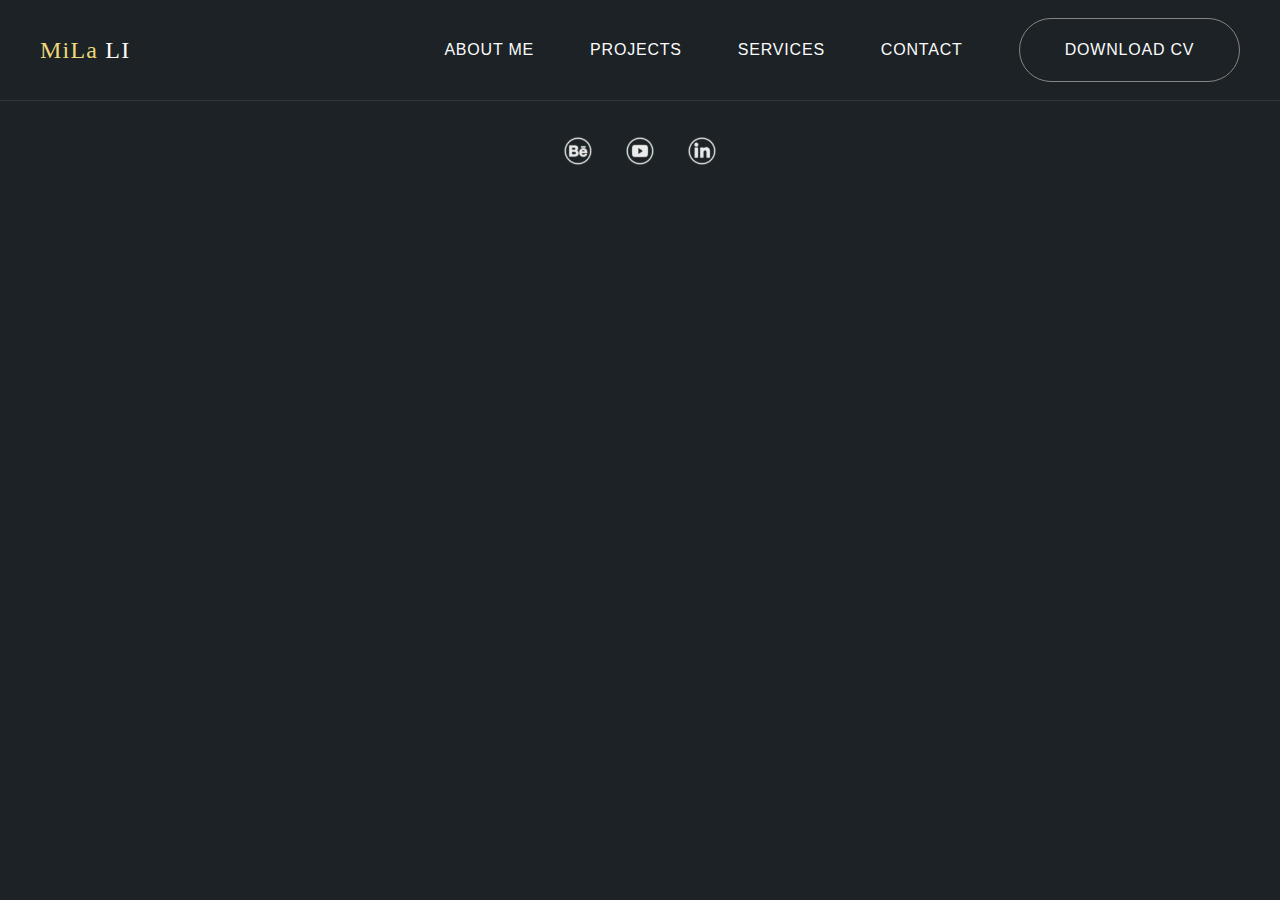
==== services.html @ 74737bff "update" ====
<!DOCTYPE html>
<html lang="en">
  <head>
    <meta charset="UTF-8" />
    <meta name="viewport" content="width=device-width, initial-scale=1.0" />
    <title>Document</title>
    <!-- Google fonts -->
    <link rel="preconnect" href="https://fonts.googleapis.com" />
    <link rel="preconnect" href="https://fonts.gstatic.com" crossorigin />
    <link
      href="https://fonts.googleapis.com/css2?family=Montserrat:wght@400;700&family=Raleway:wght@700&family=Roboto:wght@400;500;700&display=swap"
      rel="stylesheet"
    />
    <!-- Modern normalize -->
    <link
      rel="stylesheet"
      href="https://cdnjs.cloudflare.com/ajax/libs/modern-normalize/2.0.0/modern-normalize.min.css"
    />
    <link
      rel="stylesheet"
      href="https://cdnjs.cloudflare.com/ajax/libs/modern-normalize/2.0.0/modern-normalize.min.css"
    />
    <!-- Our stylesheet -->
    <link rel="stylesheet" href="./mobile.css" />
    <link rel="stylesheet" href="./tablet.css" />
    <link rel="stylesheet" href="./desktop.css" />
  </head>
  <body>
    <header class="page-header">
      <div class="container header-container">
        <nav class="page-navigation">
          <a class="logotype" href="./index.html"
            >MiLa <span class="header-span">LI</span></a
          >
          <ul class="menu-list">
            <li class="menu-item">
              <a class="menu-link menu-link-link" href="./about.html"
                >ABOUT ME</a
              >
            </li>
            <li class="menu-item">
              <a class="menu-link" href="./case.html">PROJECTS</a>
            </li>
            <li class="menu-item">
              <a class="menu-link" href="">SERVICES</a>
            </li>
            <li class="menu-item">
              <a class="menu-link" href="./contact.html">CONTACT</a>
            </li>
          </ul>
        </nav>
        <address class="header-cv">
          <a class="header-cv-link" href="DOWNLOAD CV">DOWNLOAD CV</a>
        </address>
        <button type="button" class="menu-open-btn" data-menu-open>
          <svg class="menu-open-icon" width="36" height="24">
            <use href="./images/icons.svg#icon-Nav"></use>
          </svg>
        </button>
      </div>

      <div class="mobile-menu" data-menu>
        <div class="container mobile-menu-container">
          <button type="button" class="menu-close-btn" data-menu-close>
            <svg width="36" height="36">
              <use href="./images/icons.svg#icon-x-icon"></use>
            </svg>
          </button>
          <ul class="mob-nav-list">
            <li><a href="./index.html" class="mob-nav-link current">CV</a></li>
            <li><a href="./about.html" class="mob-nav-link">ABOUT ME</a></li>
            <li><a href="./case.html" class="mob-nav-link">PROJECTS</a></li>
            <li><a href="" class="mob-nav-link">SERVICES </a></li>
            <li><a href="./contact.html" class="mob-nav-link">CONTACT</a></li>
          </ul>
          <ul class="mob-soc-list">
            <li>
              <a href=""
                ><img
                  src="./images/social_media_icon_collection_5_1 1.svg"
                  alt=""
                  width="40"
                  height="40"
              /></a>
            </li>
            <li>
              <a href=""
                ><img
                  src="./images/social_media_icon_collection_5_you 1.svg"
                  alt=""
                  width="40"
                  height="40"
              /></a>
            </li>
            <li>
              <a href=""
                ><img
                  src="./images/social_media_icon_collection_lin 1.svg"
                  alt=""
                  width="40"
                  height="40"
              /></a>
            </li>
          </ul>
        </div>
      </div>
    </header>
    <main></main>
    <footer class="footer">
      <address class="address">
        <ul class="adress-list">
          <li>
            <a href=""
              ><img
                src="./images/social_media_icon_collection_5_1 1.svg"
                alt=""
                width="40"
                height="40"
            /></a>
          </li>
          <li>
            <a href=""
              ><img
                src="./images/social_media_icon_collection_5_you 1.svg"
                alt=""
                width="40"
                height="40"
            /></a>
          </li>
          <li>
            <a href=""
              ><img
                src="./images/social_media_icon_collection_lin 1.svg"
                alt=""
                width="40"
                height="40"
            /></a>
          </li>
        </ul>
      </address>
    </footer>
    <script src="./js/mobilemenu.js"></script>
  </body>
</html>
---- mobile.css ----
/* ============== COMMON STYLES ============== */

ul, ol {
  list-style-type: none;
  margin: 0;
  padding: 0;
}

a {
  text-decoration: none;
}
 h1,h2,h3,h4, p {margin: 0;}

 img {
  display: block;
  height: auto;
  width: 100%;

 }

 address {
  font-style: normal;
 }

 body {
  font-family: Poppins, sans-serif;
  font-size: 16px;
  color: #FFFFFF;
  background: #1C2225;
 }

 .container {
  max-width: 375px;
  padding-left: 20px;
  padding-right: 20px;
  margin: 0 auto;
 }


/* ============== COMMON STYLES ============== */

.page-header {
}

.header-container {
  display: flex;
  justify-content: space-between;
  align-items: flex-end;
}

.page-navigation {
}

.logotype {
  color: #ECD979;
text-align: center;

font-family: Sedan SC;
font-size: 24px;
line-height: 1; /* 100% */
letter-spacing: 0.05em;
padding-top: 34px;
padding-bottom: 10px;
display: block;
}
.header-span {
  color: #FAFAFA;
}
.menu-list {
  display: none;
}

.header-cv {
  display: none;
}
.header-cv-link {
}

.menu-open-btn {
  padding: 0;
  line-height: 0;
  background-color: transparent;
  border: none;
  width: 56px;
  height: 44px;
}

.mobile-menu {
  position: fixed;
  width: 100%;
  height: 100%;
  top: 0;
  left: 0;
  background-color: #1C2225;
  background-image: url("../images/bg_img.png");
  background-repeat: no-repeat;
 background-position-x: 38px;
 background-position-y: 440px;
 opacity: 0;
 visibility: hidden;
}

.is-open {
  opacity: 1;
  visibility: visible;
}

.menu-close-btn {
padding: 0;
line-height: 0;
background-color: transparent;
border: none;
display: block;
margin-left: auto;
margin-bottom: 95px;
}

.mobile-menu-container {
padding: 36px 20px 30px 20px;
display: flex;
flex-direction: column;
height: 100%;
}


.mob-nav-list {
  display: flex;
  flex-direction: column;
  gap: 32px;
  margin-bottom: auto;
}
.mob-nav-link {
  color: #FBFBFB;
font-size: 16px;
line-height: 1.5; /* 150% */
letter-spacing: 0.05em;
}
.mob-soc-list {
  display: flex;
  gap: 22px;
  justify-content: center;
  position: relative;
}
.mob-soc-list::before{
  content: "";
  position: absolute;
}
.current {
  border: 1px solid #ECD979;
  padding: 4px 16px;
  display: inline-block;
}

.hero {
 
 
}

.hero-container {
 background-image: url("../images/bg_img.png");
  background-position-y: 286px;
  background-position-x: 41px;
  background-repeat: no-repeat;
   padding-top: 106px;
  padding-bottom: 435px;
}
.hero-title {
color: #FBFBFB;
text-align: center;
font-family: Sylfaen;
font-size: 32px;
letter-spacing: 0.05em;
font-weight: 400;
}

.hero-text {
color: #FBFBFB;
font-family: Sylfaen;
font-size: 24px;
letter-spacing: 0.05em;
font-weight: 500;
text-align: center;
}

.footer {
  border-top: 1px solid #33383A;
  padding: 30px 0;


}
.address {
}
.adress-list {
  display: flex;
  justify-content: center;
  gap: 22px;
}



.about-container {

 padding-top: 64px;
  padding-bottom: 155px;
}

.about-title {
  color:  #ECD979;
text-align: center;


font-size: 24px;

font-weight: 400;
line-height: 1; /* 100% */
letter-spacing: 0.05em;
margin-bottom: 48px;
}

.about-text {
  color: #FFF;
font-family: Sylfaen;

font-size: 16px;


line-height: normal;
letter-spacing: 0.05em;
}

.case {
  padding: 74px 0;
}

.case-title {
  color: #FBFBFB;

font-size: 24px;

font-weight: 500;
line-height: 1; /* 100% */
letter-spacing: 0.05em;
margin-bottom: 40px;
}
.case-list {
  display: flex;
  flex-direction: column;
  gap: 80px;
}

.case-container {
  display: flex;
  justify-content: space-between;
  margin-bottom: 18px;
}
.case-subtitle {
  color: rgba(252, 249, 249, 0.40);

font-size: 16px;

font-weight: 400;
letter-spacing: -0.04em;
margin-bottom: 6px;
}
.case-text {
  color: #FFF;
font-size: 16px;
line-height: normal;
letter-spacing: -0.04em;
}
.case-description {
  display: none;
}
.case-text-list {
  display: none;
}
---- desktop.css ----
@media screen and (min-width: 1280px) {
   .container {
    max-width: 1230px;
    padding-left: 15px;
    padding-right: 15px;
   } 
.header-container {
align-items: center;
}

.header-cv {
  display: block;
}
.menu-open-btn {
    display: none;
}
.logotype {
    padding: 38px 0;
    margin-right: 314px;
}
.page-navigation {
    display: flex;
    align-items: center;
}
   .menu-list {
  display: flex;
  gap: 56px;
}
.menu-link  {
    color: #FBFBFB;
text-align: center;
font-size: 16px;
line-height: 1.5; /* 150% */
letter-spacing: 0.05em;
}

.menu-link:hover,
.menu-link:focus {
   color:  #ECD979;
}

.header-cv-link {
    width: 221px;
    height: 64px;
    display: flex;
    justify-content: center;
    align-items: center;
    color: #FBFBFB;
font-size: 16px;
line-height: 1.5; /* 150% */
letter-spacing: 0.05em;
border-radius: 32px;
border: 1px solid #858585;
}

.header-cv-link:hover,
.header-cv-link:focus {
    border-color: #F4F4F4;
       color:  #ECD979;
}

.mobile-menu {
    display: none;
}



.hero-title {
    text-align: left;
    font-size: 64px;
}

.hero-text {
    text-align: left;
    font-size: 48px;
}

.hero-container {
 background-image: url("../images/bg_desk.png");
  background-position-y: 335px;
  background-position-x: 439px;
  background-repeat: no-repeat;
  padding-top: 134px;
padding-bottom: 466px;
}


.about-container {
background-image: url(../images/lampe.svg);
  padding-top: 80px;
  padding-bottom: 99px;
  background-repeat: no-repeat;
    background-size: 143px;
    background-position-y: 538px;
    background-position-x: 1035px;
}
.about-title {

font-size: 48px;

font-weight: 500;
line-height: 1.5; /* 100% */
margin-bottom: 88px;
}

.about-text {
max-width: 734px;
font-size: 24px;

}
.case {
    padding: 80px 0;
}

.case-title {
   
font-size: 48px;

line-height: 1.5; /* 50% */

margin-bottom: 160px;
}
.case-container{
margin-bottom: 20px;
   
}
.case-description {
    display: block;
}
.case-text {
    display: none;
}


.case-description {
    color: #FFF;

font-size: 16px;

line-height: normal;
letter-spacing: -0.05em;
margin-bottom: 80px;
}

.case-text-list {
     display: flex;
     flex-wrap: wrap;
     gap: 34px;
}
.case-text-item {
    width: calc((100% - 34px)/2);
border-radius: 8px;
border: 1px solid rgba(252, 249, 249, 0.10);
padding: 48px 24px;
}
.case-text-subtitle {
    color: #FFF;

font-size: 24px;

font-weight: 500;
line-height: normal;
letter-spacing: -0.04em;
margin-bottom: 20px;
}
.case-text-desc {
    color: #FFF;

font-size: 20px;


line-height: normal;
letter-spacing: -0.04em;
}
}
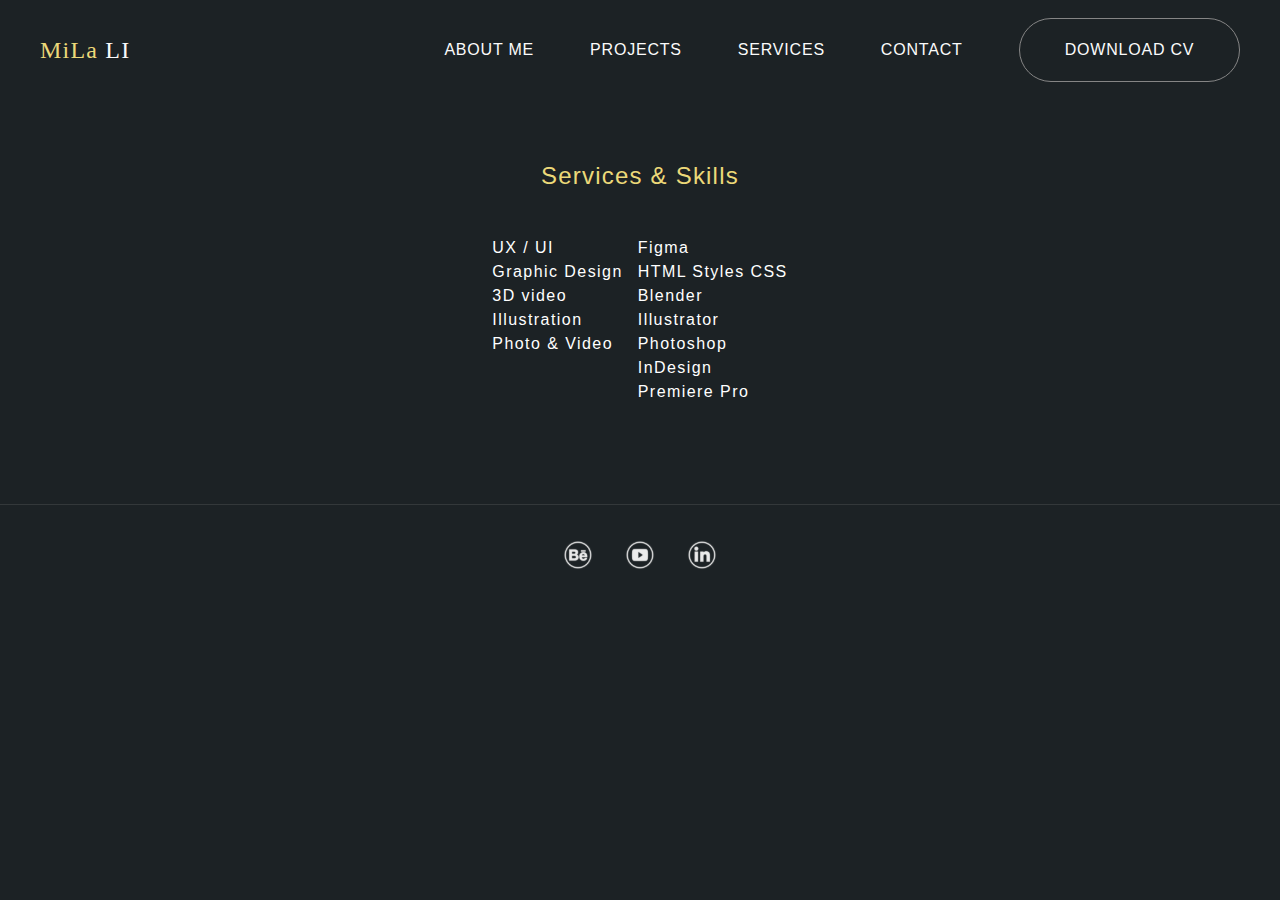
==== commit 211cf06a: "add" ====
--- a/services.html
+++ b/services.html
@@ -105,7 +105,55 @@
         </div>
       </div>
     </header>
-    <main></main>
+    <main>
+      <section class="service">
+        <div class="container">
+          <h1 class="service-title">Services & Skills</h1>
+          <div class="list-wraper">
+            <ul class="service-list">
+              <li>
+                <p class="service-text">UX / UI</p>
+              </li>
+              <li>
+                <p class="service-text">Graphic Design</p>
+              </li>
+              <li>
+                <p class="service-text">3D video</p>
+              </li>
+              <li>
+                <p class="service-text">Illustration</p>
+              </li>
+              <li>
+                <p class="service-text">Photo & Video</p>
+              </li>
+            </ul>
+            <ul class="service-list">
+              <li>
+                <p class="service-text">Figma</p>
+              </li>
+              <li>
+                <p class="service-text">HTML Styles CSS</p>
+              </li>
+              <li>
+                <p class="service-text">Blender</p>
+              </li>
+              <li>
+                <p class="service-text">Illustrator</p>
+              </li>
+              <li>
+                <p class="service-text">Photoshop</p>
+              </li>
+              <li>
+                <p class="service-text">InDesign</p>
+              </li>
+              <li>
+                <p class="service-text">Premiere Pro</p>
+              </li>
+            </ul>
+          </div>
+        </div>
+      </section>
+    </main>
     <footer class="footer">
       <address class="address">
         <ul class="adress-list">
--- a/mobile.css
+++ b/mobile.css
@@ -273,4 +273,172 @@
 }
 .case-text-list {
   display: none;
+}
+
+
+
+
+.contact-title {
+  color:#ECD979;
+font-size: 24px;
+font-style: normal;
+font-weight: 500;
+line-height: 1; /* 100% */
+letter-spacing: 0.05em;
+text-align: center;
+margin-bottom: 48px;
+}
+
+.contact-text {
+  color: #FCF9F9;
+font-size: 24px;
+font-style: normal;
+font-weight: 500;
+line-height: 1.83; /* 183.333% */
+letter-spacing: -0.03em;
+margin-bottom: 40px;
+}
+
+
+.contact {
+  padding-top: 64px;
+  padding-bottom: 80px;
+
+}
+
+
+
+.order-form-container {
+  display: flex;
+  flex-direction: column;
+  margin-bottom: 65px;
+}
+.form-title {
+  display: none;
+}
+
+.contact-list-form {
+  display: none;
+}
+.order-form-input {
+  width: 100%;
+  height: 47px;
+  background-color: transparent;
+  border-radius: 15px;
+  border: 1px solid rgba(252, 249, 249, 0.1);
+  padding-left: 16px;
+  outline: transparent;
+  font-family: Manrope;
+  letter-spacing: -0.02em;
+  color: #fcf9f9;
+  font-size: 16px;
+  transition: border 250ms linear;
+}
+
+.order-form-input:focus {
+  border-color: #ECD979;
+}
+
+
+.order-form-input::placeholder {
+  color: rgba(252, 249, 249, 0.5);
+  font-family: Manrope;
+  font-size: 14px;
+  letter-spacing: -0.02em;
+}
+.order-form-label {
+  margin-bottom: 20px;
+}
+.order-form-text-comment {
+  width: 100%;
+  height: 196px;
+  background-color: transparent;
+  outline: transparent;
+  border-radius: 8px;
+  border: 1px solid rgba(252, 249, 249, 0.1);
+  resize: none;
+  padding: 14px 16px;
+  color: #fcf9f9;
+  font-family: Manrope;
+  font-size: 16px;
+  letter-spacing: -0.02em;
+  transition: border 250ms linear;
+}
+.order-form-text-comment::placeholder {
+  color: rgba(252, 249, 249, 0.5);
+  font-family: Manrope;
+  font-size: 14px;
+  letter-spacing: -0.02em;
+}
+.order-form-text-comment:focus {
+  border-color: #ECD979;
+}
+.order-form-textlabel {
+  margin-bottom: 40px;
+  line-height: 0;
+}
+.order-button {
+  width: 145px;
+  height: 49px;
+  border-radius: 15px;
+  border: 1px solid rgba(252, 249, 249, 0.1);
+  background-color: transparent;
+  color: #fcf9f9;
+  font-family: Manrope;
+  font-size: 14px;
+  font-weight: 600;
+  letter-spacing: -0.04em;
+  text-transform: uppercase;
+  margin-right: auto;
+  margin-left: auto;
+  display: flex;
+  justify-content: center;
+  align-items: center;
+  column-gap: 10px;
+  transition: border 250ms linear;
+}
+.order-button:hover,
+.order-button:focus {
+  border: 1px solid #ecd979;
+}
+
+.contact-list {
+  display: flex;
+  flex-direction: column;
+  gap: 5px;
+}
+.contact-link {
+  color: #D1D1D1;
+font-size: 16px;
+line-height: normal;
+letter-spacing: -0.02em;
+}
+
+.service {
+  padding-top: 64px;
+  padding-bottom: 100px;
+}
+
+.service-title {
+  color: #ECD979;
+text-align: center;
+font-size: 24px;
+font-weight: 500;
+line-height: 1; /* 100% */
+letter-spacing: 0.05em;
+margin-bottom: 48px;
+}
+
+.list-wraper {
+  display: flex;
+  justify-content: center;
+  gap: 15px;
+}
+.service-list {
+}
+.service-text {
+  color: #FFF;
+font-size: 16px;
+letter-spacing: 0.09em;
+line-height: 1.5;
 }--- a/desktop.css
+++ b/desktop.css
@@ -173,14 +173,73 @@
 line-height: normal;
 letter-spacing: -0.04em;
 }
-}
-
-
-
-
-
-
-
-
-
-
+
+.contact {
+    padding-top: 75px;
+    padding-bottom: 104px;
+}
+
+.contact-title {
+    font-size: 48px;
+    line-height: 1.5;
+    margin-bottom: 94px;
+
+}
+
+.form-wrap {
+    display: flex;
+    gap: 131px;
+}
+.contact-list{
+    display: none;
+}
+.order-form-input {
+    font-size: 16px;
+    height: 50px;
+  }
+  .order-form-text-comment {
+    font-size: 16px;
+  }
+
+.contact-text {
+font-size: 32px;
+font-weight: 500;
+line-height: 1.8; /* 181.25% */
+letter-spacing: -0.03em;
+margin-bottom: 20px;
+}
+  
+.form-text-wrap {
+    max-width: 490px;
+}
+
+.order-form-container {
+    width: 508px;
+    margin-bottom: 0;
+}
+.contact-list-form{
+    display: flex;
+    flex-direction: column;
+    gap: 5px;
+}
+.form-title {
+color: #FCF9F9;
+font-size: 16px;
+font-weight: 500;
+line-height: 3.6; /* 362.5% */
+letter-spacing: -0.03em;
+display: block;
+}
+
+}
+
+
+
+
+
+
+
+
+
+
+
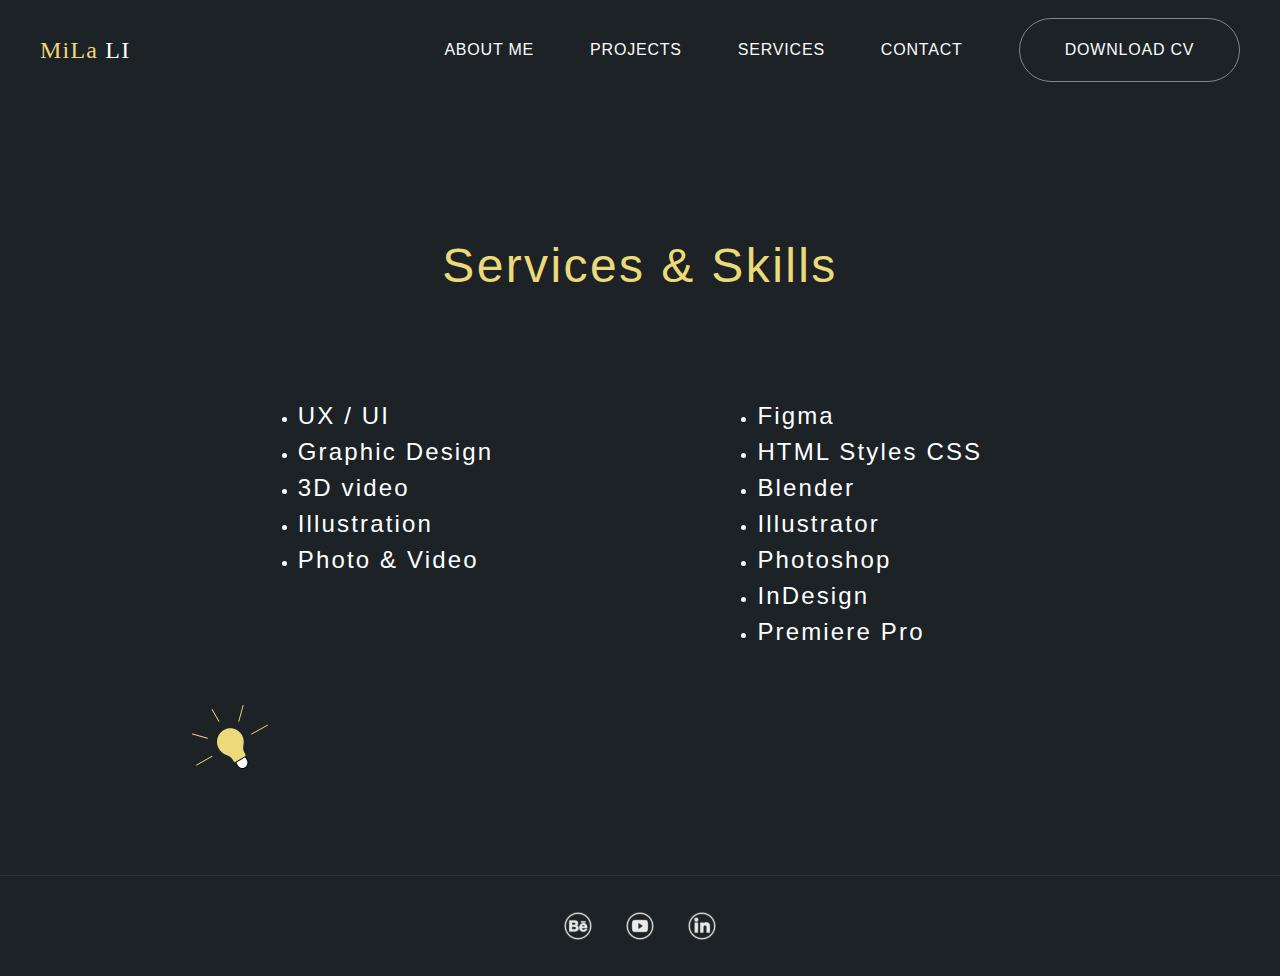
==== commit d2394060: "update" ====
--- a/services.html
+++ b/services.html
@@ -107,7 +107,7 @@
     </header>
     <main>
       <section class="service">
-        <div class="container">
+        <div class="container service-container">
           <h1 class="service-title">Services & Skills</h1>
           <div class="list-wraper">
             <ul class="service-list">
--- a/mobile.css
+++ b/mobile.css
@@ -414,7 +414,7 @@
 letter-spacing: -0.02em;
 }
 
-.service {
+.service-container {
   padding-top: 64px;
   padding-bottom: 100px;
 }
@@ -435,6 +435,7 @@
   gap: 15px;
 }
 .service-list {
+  list-style-type: disc;
 }
 .service-text {
   color: #FFF;
--- a/desktop.css
+++ b/desktop.css
@@ -230,16 +230,37 @@
 letter-spacing: -0.03em;
 display: block;
 }
-
-}
-
-
-
-
-
-
-
-
-
-
-
+.service-container{
+    padding-top: 130px;
+    padding-bottom: 225px;
+    background-image: url(../images/lampe.svg);
+    background-position-y: 605px;
+    background-position-x: 167px;
+    background-repeat: no-repeat;
+}
+
+.service-title {
+    font-size: 48px;
+    line-height: 1.5;
+    margin-bottom: 96px;
+}
+
+.service-text {
+    font-size: 24px;
+}
+
+.list-wraper {
+    gap: 264px;
+}
+}
+
+
+
+
+
+
+
+
+
+
+
